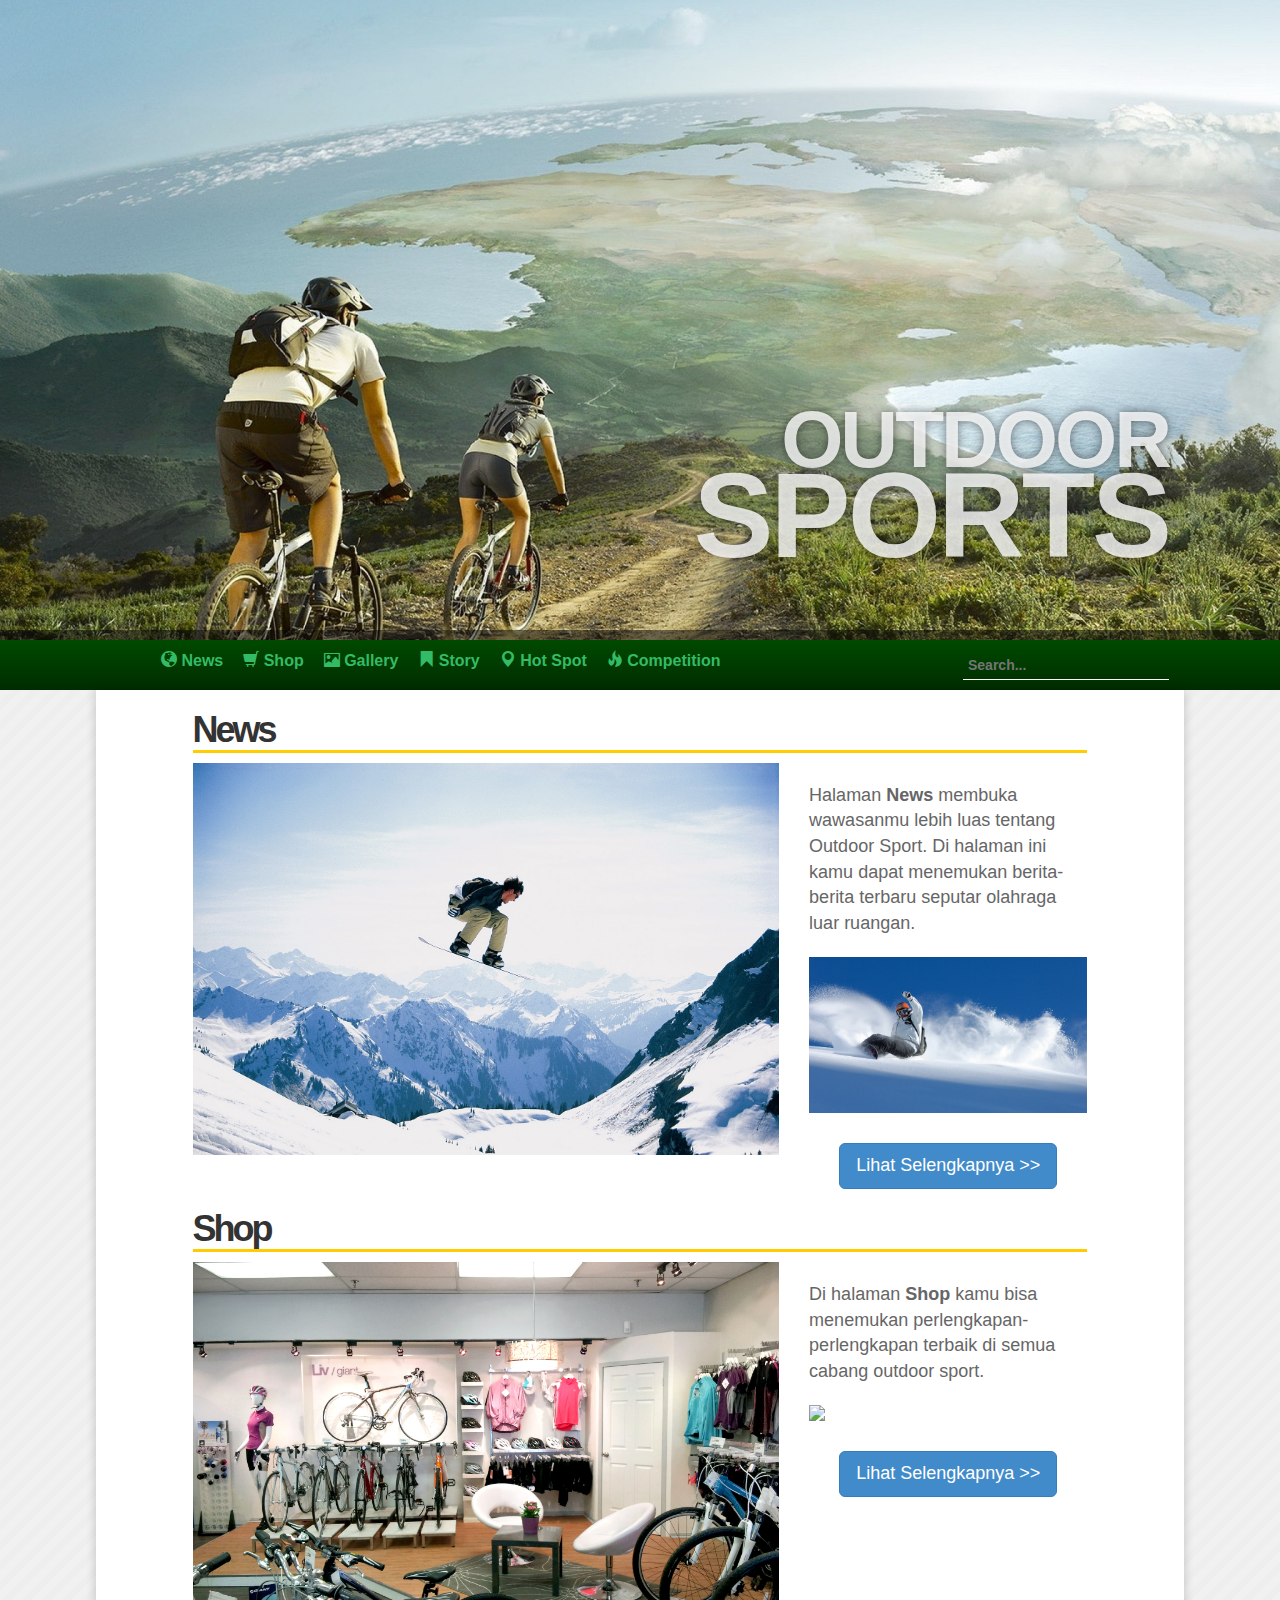
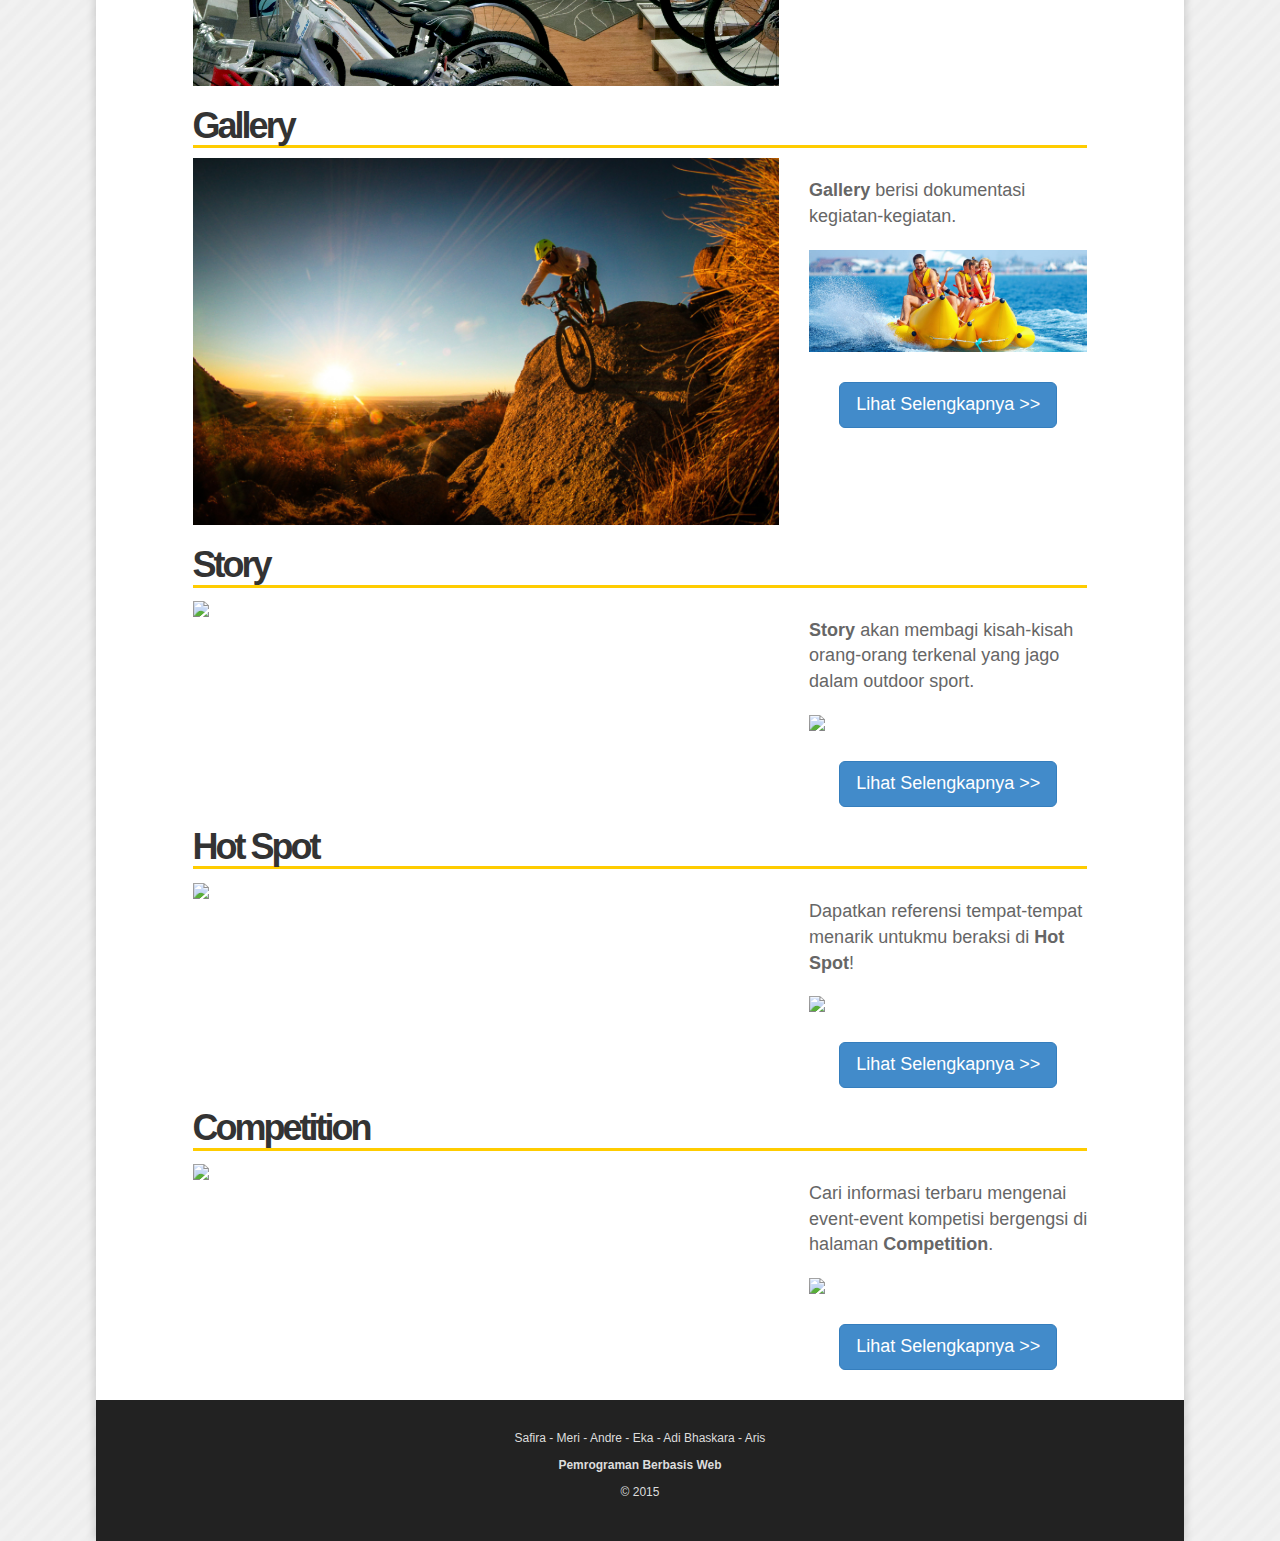
==== index.html @ 5973560f "hup" ====
<!DOCTYPE html>
<html lang="en">

<head>
	<meta charset="utf-8">
	<meta http-equiv="X-UA-Compatible" content="IE=edge">
	<meta name="viewport" content="width=device-width, initial-scale=1">

	<title>Outdoor Sports</title>

	<!-- CSS -->
	<link rel="stylesheet" href="assets/css/bootstrap.min.css">
	<link rel="stylesheet" href="assets/css/index.css">
	<style>
		/* menampilkan pattern background di sisi kanan dan kiri content */
		body {
			background: url("assets/img/bg.png") repeat scroll 0px 0px;
		}

		/* background parallax */
		.parallax {
			background-image: url("assets/img/cover.png");
		}
	</style>

	<!-- JAVASCRIPT -->
	<script type="text/javascript" href="assets/js/jquery-1.10.2.min.js"></script>
	<script> // belum berhasil :(
	
	</script>
</head>

<body>
	<!-- HEADER -->
	<section class="parallax">
		<div class="container">
			<h2>Outdoor</h2>
			<h1>Sports</h1>
		</div>
		<fieldset class="shadow"></fieldset>
	</section>

	<!-- BODY -->
	<section>
		<!-- NAVIGATION -->	
		<div class="nav">
			<div class="container">
				<ul>
					<li><a href="pages/news.html"><i class="glyphicon glyphicon-globe"></i>&nbsp;News</a></li>
					<li><a href="pages/shop.html"><i class="glyphicon glyphicon-shopping-cart"></i>&nbsp;Shop</a></li>
					<li><a href="pages/gallery.html"><i class="glyphicon glyphicon-picture"></i>&nbsp;Gallery</a></li>
					<li><a href="pages/story.html"><i class="glyphicon glyphicon-bookmark"></i>&nbsp;Story</a></li>
					<li><a href="pages/hotspot.html"><i class="glyphicon glyphicon-map-marker"></i>&nbsp;Hot Spot</a></li>
					<li><a href="pages/competition.html"><i class="glyphicon glyphicon-fire"></i>&nbsp;Competition</a></li>
				</ul>

				<div class="search">
					<input type="text" placeholder="Search...">
				</div>
			</div>
		</div>

		<div class="content">
			<div class="container">
				
				<h1>News</h1>
				<div class="row">
					<div class="col-md-8">
						<img class="thumb-1" src="assets/img/snowboard1.png">
					</div>
					<div class="col-md-4">
						<article>
							Halaman <b>News</b> membuka wawasanmu lebih luas tentang Outdoor Sport. Di halaman ini kamu dapat menemukan berita-berita terbaru seputar olahraga luar ruangan.
						</article>
						<img class="thumb-2" src="assets/img/snowboard2.png">
						<center><a href="pages/news.html" type="button" class="btn btn-primary btn-lg">Lihat Selengkapnya >></i></a></center>
					</div>
				</div>
				
				<h1>Shop</h1>
				<div class="row">
					<div class="col-md-8">
						<img class="thumb-1" src="assets/img/Teal2.jpg">
					</div>
					<div class="col-md-4">
						<article>
							Di halaman <b>Shop</b> kamu bisa menemukan perlengkapan-perlengkapan terbaik di semua cabang outdoor sport.
						</article>
						<img class="thumb-2" src="assets/img/shoe.png">
						<center><a href="pages/shop.html" type="button" class="btn btn-primary btn-lg">Lihat Selengkapnya >></i></a></center>
					</div>
				</div>

				<h1>Gallery</h1>
				<div class="row">
					<div class="col-md-8">
						<img class="thumb-1" src="assets/img/opening.jpg">
					</div>
					<div class="col-md-4">
						<article>
							<b>Gallery</b> berisi dokumentasi kegiatan-kegiatan.
						</article>
						<img class="thumb-2" src="assets/img/water sport.jpg">
						<center><a href="pages/gallery.html" type="button" class="btn btn-primary btn-lg">Lihat Selengkapnya >></i></a></center>
					</div>
				</div>

				<h1>Story</h1>
				<div class="row">
					<div class="col-md-8">
						<img class="thumb-1" src="assets/img/">
					</div>
					<div class="col-md-4">
						<article>
							<b>Story</b> akan membagi kisah-kisah orang-orang terkenal yang jago dalam outdoor sport.
						</article>
						<img class="thumb-2" src="assets/img/">
						<center><button type="button" class="btn btn-primary btn-lg">Lihat Selengkapnya >></i></button></center>
					</div>
				</div>

				<h1>Hot Spot</h1>
				<div class="row">
					<div class="col-md-8">
						<img class="thumb-1" src="assets/img/">
					</div>
					<div class="col-md-4">
						<article>
							Dapatkan referensi tempat-tempat menarik untukmu beraksi di <b>Hot Spot</b>!
						</article>
						<img class="thumb-2" src="assets/img/">
						<center><button type="button" class="btn btn-primary btn-lg">Lihat Selengkapnya >></i></button></center>
					</div>
				</div>

				<h1>Competition</h1>
				<div class="row">
					<div class="col-md-8">
						<img class="thumb-1" src="assets/img/">
					</div>
					<div class="col-md-4">
						<article>
							Cari informasi terbaru mengenai event-event kompetisi bergengsi di halaman <b>Competition</b>.
						</article>
						<img class="thumb-2" src="assets/img/">
						<center><button type="button" class="btn btn-primary btn-lg">Lihat Selengkapnya >></i></button></center>
					</div>
				</div>
			</div>

			<div class="footer">
				<p>Safira - Meri - Andre - Eka - Adi Bhaskara - Aris </p>
				<strong><p>Pemrograman Berbasis Web</p></strong>
				<p>&copy; 2015</p>
			</div>
		</div>
	</section>
	

</body>

</html>
---- assets/css/index.css ----
.container {
	max-width: 85%;
}

.parallax {
	display: block;
	background-position: 50% 50%;
	background-repeat: no-repeat;
	background-attachment: fixed;
	background-size: cover;
}
.parallax h1,
.parallax h2 {
	display: block;
	letter-spacing: -3px;
	font: bold 310%/100% Lucida Grande, arial, sans-serif;
	text-align: right;
	text-shadow: 0 0 10px rgba(0, 0, 0, 0.5);
	text-transform: uppercase;
	color: rgba(255, 255, 255, 0.8);
}
.parallax h2 {
	margin-top: 400px;
	font-size: 80px;
}
.parallax h1 {
	margin-top: -35px;
	margin-bottom: 55px;
	font-size: 120px;
}
.shadow {
	height: 10px;
	width: 100%;
	display: block;
	background-color: rgba(6, 6, 6, 0.5);
}

.nav {
	background: linear-gradient(to bottom, #004A00, #002C00) repeat scroll 0% 0% #CDE5EF;
	height: 50px;
}
.nav-fixed {
	z-index: 999;
	position: fixed;
}
.nav ul {
	list-style: none;
}
.nav ul li {
	float: left;
}
.nav ul li a {
	position: relative;
	display: block;
	text-decoration: none;
	color: #3B6;
	padding: 10px;
	font-weight: bold;
	font-size: 16px;
}
.nav ul li a:hover {
	color: #fff;
	display: block;
	border-bottom: 4px solid #FFCC00;
}

.search input {
	float: right;
	padding: 5px;
	height: 30px;
	color: #4EC;
	background: none repeat scroll 0% 0% transparent;
	border: none;
	border-bottom: 1px solid #fff;
	font-weight: bold;
}
.search input:focus {
	border-bottom: 3px solid #FFCC00;
}

.content {
	position: relative;
	margin: 0px auto;
	max-width: 85%;
	background-color: #fff;
	box-shadow: 0px 0px 10px rgba(0, 0, 0, 0.2);
	border-top: none;
	border-bottom: none;
}
.content h1 {
	font-weight: bold;
	font-family: Lucida Grande, arial, sans-serif;
	letter-spacing: -3px;
	color: #333;
	border-bottom: 3px solid #FFCC00;
}
.content article {
	padding: 20px 0px;
	font-size: 18px;
	color: #666;
}

.content .footer {
	margin-top: 30px;
	padding: 30px;
	text-align: center;
	background-color: #222;
	color: #ddd;
	font-size: 12px;
}

.thumb-1 {
	position: relative;
	max-width: 100%;
}
.thumb-2 {
	position: relative;
	max-width: 100%;
	margin-bottom: 30px;
}
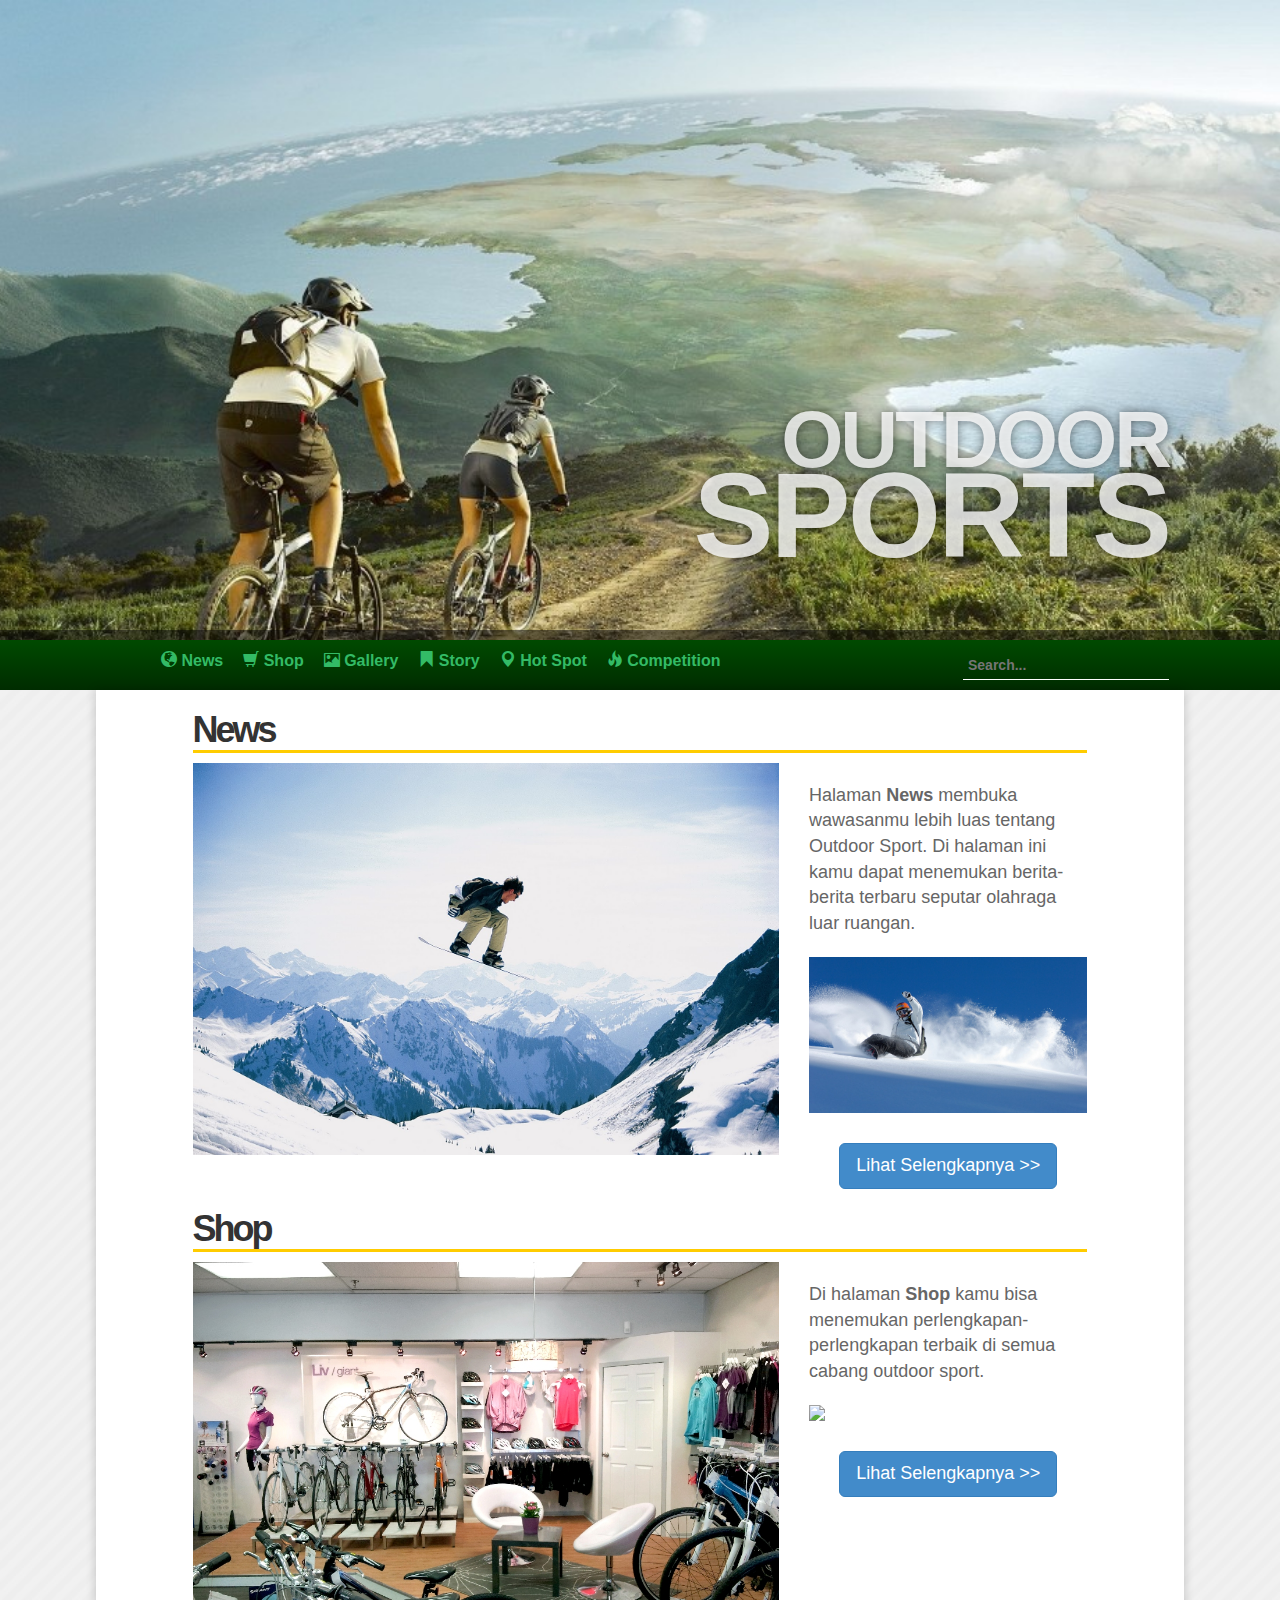
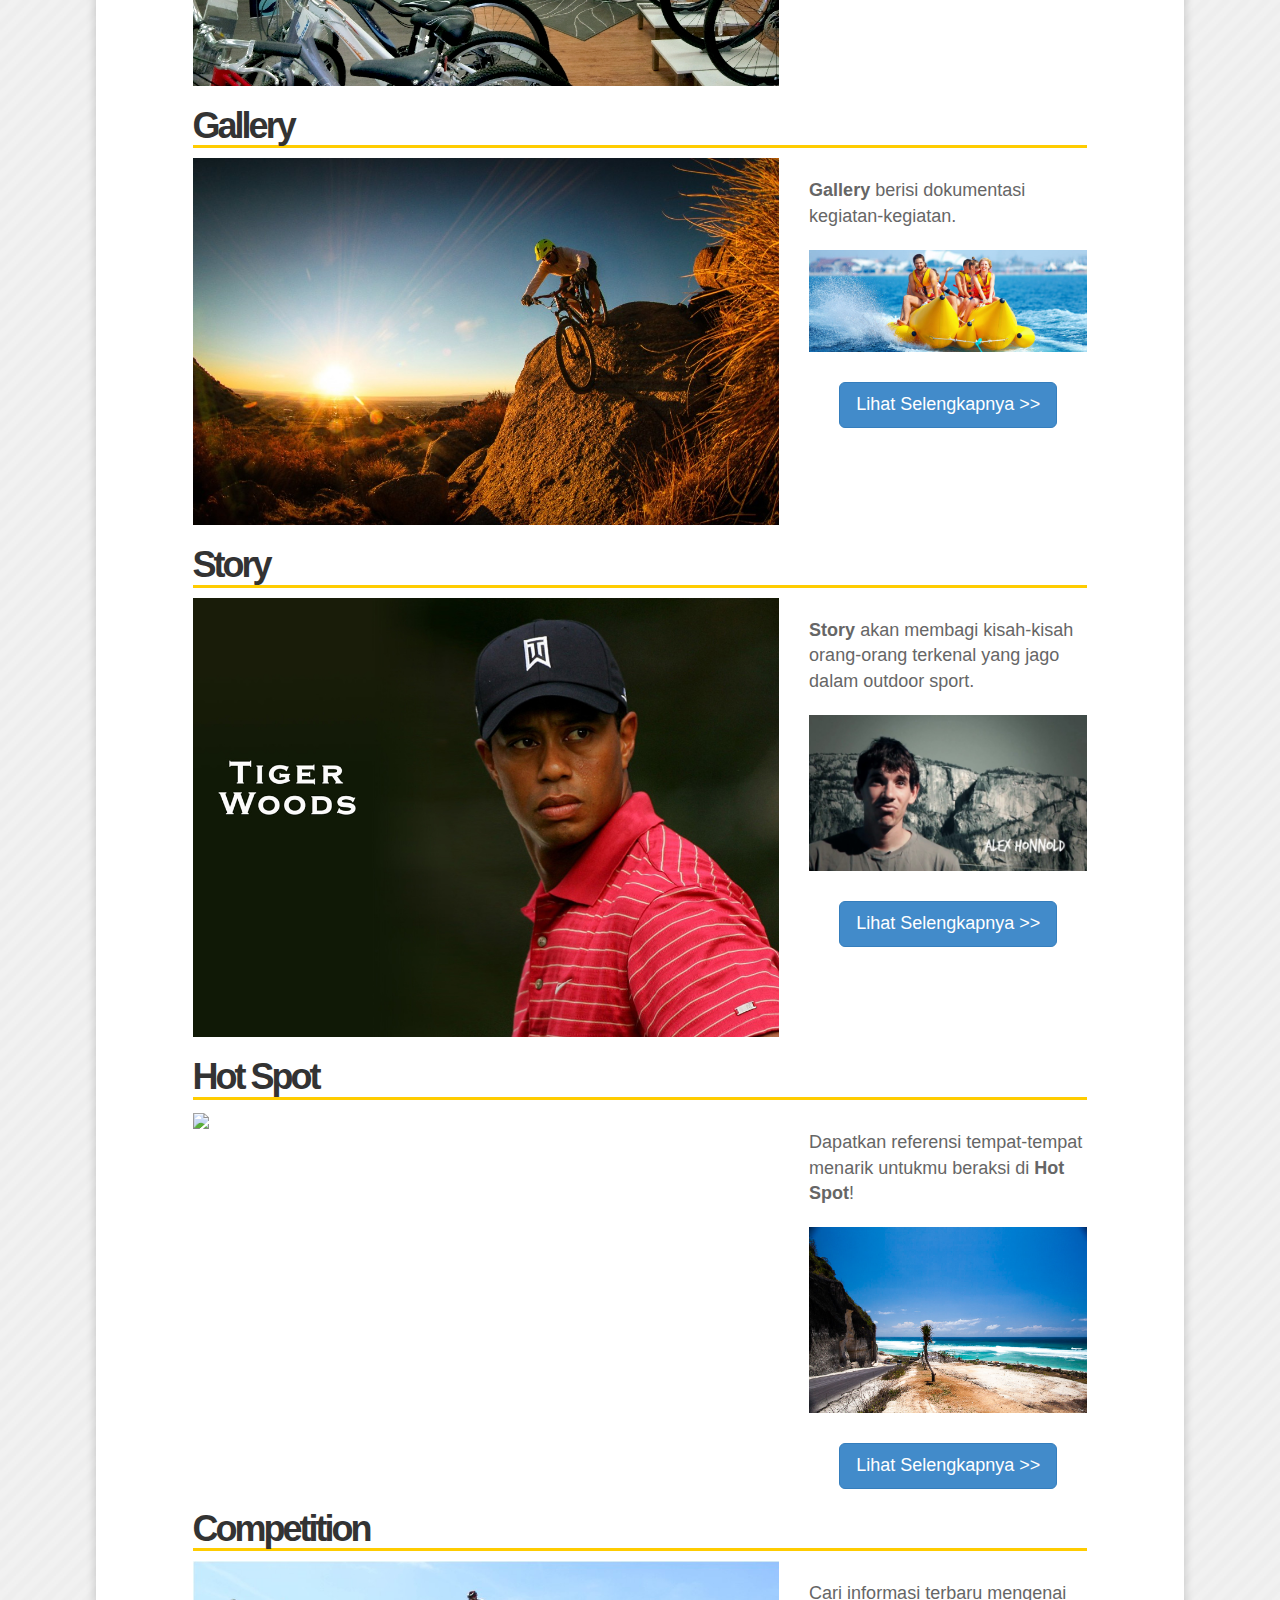
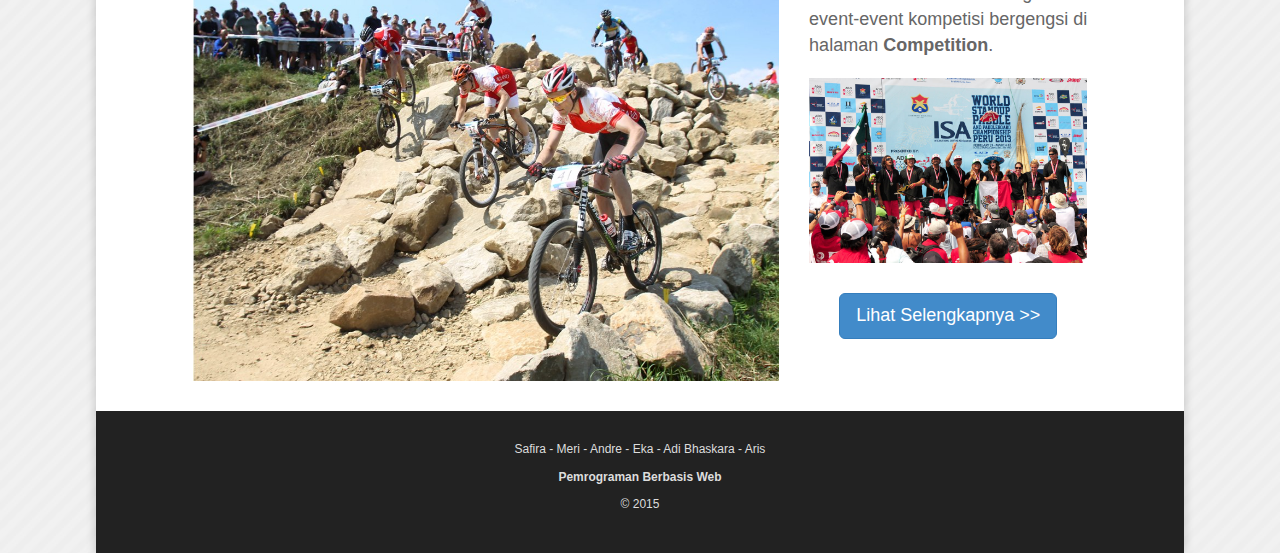
==== commit 477bbd1f: "up" ====
--- a/index.html
+++ b/index.html
@@ -108,13 +108,13 @@
 				<h1>Story</h1>
 				<div class="row">
 					<div class="col-md-8">
-						<img class="thumb-1" src="assets/img/">
+						<img class="thumb-1" src="assets/img/story4.jpg">
 					</div>
 					<div class="col-md-4">
 						<article>
 							<b>Story</b> akan membagi kisah-kisah orang-orang terkenal yang jago dalam outdoor sport.
 						</article>
-						<img class="thumb-2" src="assets/img/">
+						<img class="thumb-2" src="assets/img/story3.jpg">
 						<center><button type="button" class="btn btn-primary btn-lg">Lihat Selengkapnya >></i></button></center>
 					</div>
 				</div>
@@ -122,13 +122,13 @@
 				<h1>Hot Spot</h1>
 				<div class="row">
 					<div class="col-md-8">
-						<img class="thumb-1" src="assets/img/">
+						<img class="thumb-1" src="assets/img/coverhotspot.jpg">
 					</div>
 					<div class="col-md-4">
 						<article>
 							Dapatkan referensi tempat-tempat menarik untukmu beraksi di <b>Hot Spot</b>!
 						</article>
-						<img class="thumb-2" src="assets/img/">
+						<img class="thumb-2" src="assets/img/pandawa.jpg">
 						<center><button type="button" class="btn btn-primary btn-lg">Lihat Selengkapnya >></i></button></center>
 					</div>
 				</div>
@@ -136,13 +136,13 @@
 				<h1>Competition</h1>
 				<div class="row">
 					<div class="col-md-8">
-						<img class="thumb-1" src="assets/img/">
+						<img class="thumb-1" src="assets/img/competition.jpg">
 					</div>
 					<div class="col-md-4">
 						<article>
 							Cari informasi terbaru mengenai event-event kompetisi bergengsi di halaman <b>Competition</b>.
 						</article>
-						<img class="thumb-2" src="assets/img/">
+						<img class="thumb-2" src="assets/img/ISA.jpg">
 						<center><button type="button" class="btn btn-primary btn-lg">Lihat Selengkapnya >></i></button></center>
 					</div>
 				</div>
